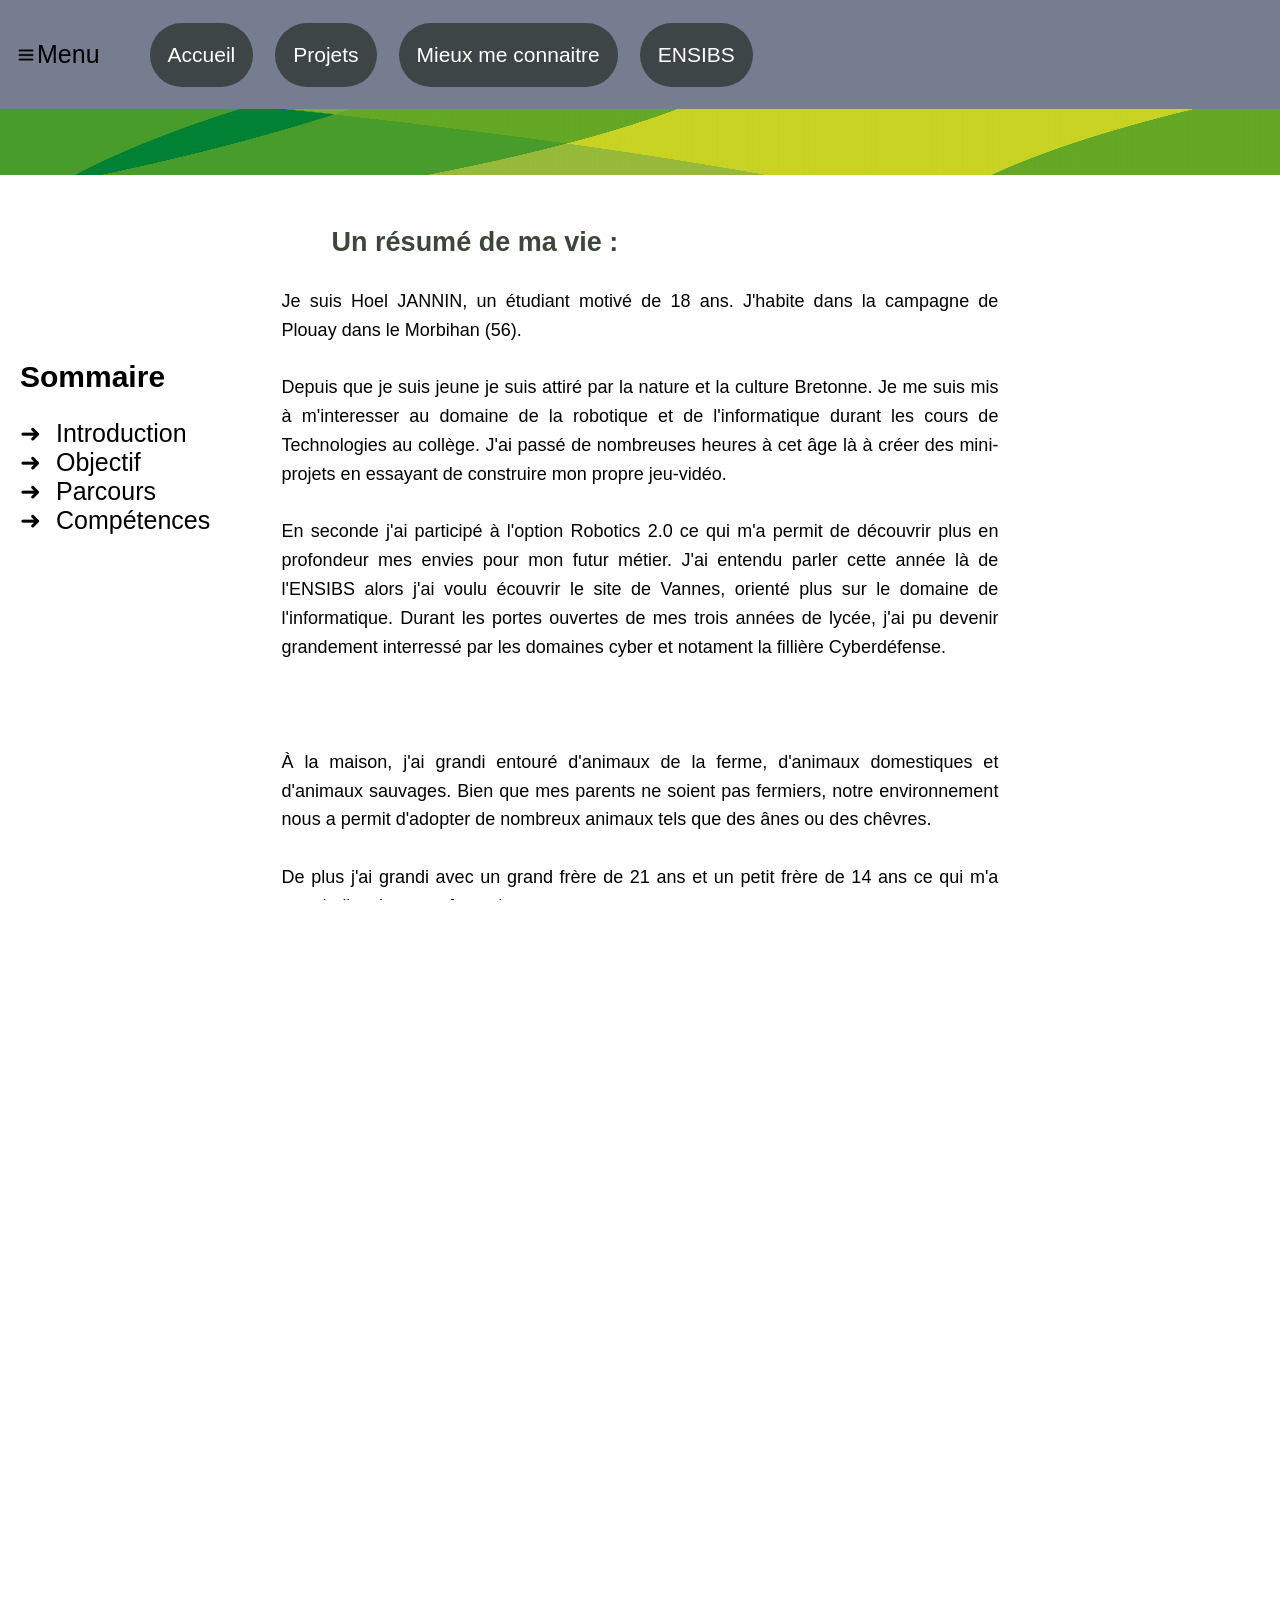
==== moi.html @ b2ffda15 "update" ====
<!DOCTYPE html>
<html lang="fr">
    <head>
        <meta charset="UTF-8">
        <meta name="viewport" content="widht=device-widht, initial-scale=1.0">
        
        <title>
            Hoel JANNIN - Projets
        </title>

        <link rel="shortcut icon" href="image.png">
        <link rel="stylesheet" href="JANNIN Hoel css.css">
        <script src="jannin_script.js" defer></script>
    </head>



    <body class ="page">


        <header id="le_header">
            
            <img id="monImage" src="Icone_menu.png" width="22" height="22">
            
            <p style="color:black">Menu</p>

            <div class="bouton_header">
                <button onclick="window.location.href='index.html'">
                    Accueil
                </button>
                <button onclick="window.location.href= 'Projet_1.html'">
                    Projets
                </button>
                <button onclick="window.location.href= 'Projet_1.html'">
                    Mieux me connaitre
                </button>
                <button onclick="window.location.href= 'https://www-ensibs.univ-ubs.fr/fr/index.html'">
                    ENSIBS
                </button>
            </div>

        </header>


        <nav class="menu">
            <h1>Sommaire</h1>
            <ul>
                <li><a href="#Introduction">Introduction</a></li>
                <li><a href="#Objectif">Objectif</a></li>
                <li><a href="#Parcours">Parcours</a></li>
                <li><a href="#Competences">Compétences</a></li>
            </ul>
        </nav>


        <section id="image_sous_header">
            <img id="image_verte" src="banier_ensibs.jpeg">
        </section>


        <section id="recap">

            <h2>Un résumé de ma vie : <br></h2>
            
            <p>
                Je suis Hoel JANNIN, un étudiant motivé de 18 ans. J'habite dans la campagne de Plouay dans le Morbihan (56).
                <br><br>Depuis que je suis jeune je suis attiré par la nature et la culture Bretonne. Je me suis mis à m'interesser au domaine de la robotique et de l'informatique durant les cours de Technologies au collège. J'ai passé de nombreuses heures à cet âge là à créer des mini-projets en essayant de construire mon propre jeu-vidéo.
                <br><br>En seconde j'ai participé à l'option Robotics 2.0 ce qui m'a permit de découvrir plus en profondeur mes envies pour mon futur métier. J'ai entendu parler cette année là de l'ENSIBS alors j'ai voulu écouvrir le site de Vannes, orienté plus sur le domaine de l'informatique. Durant les portes ouvertes de mes trois années de lycée, j'ai pu devenir grandement interressé par les domaines cyber et notament la fillière Cyberdéfense.
                <br><br><br><br>À la maison, j'ai grandi entouré d'animaux de la ferme, d'animaux domestiques et d'animaux sauvages. Bien que mes parents ne soient pas fermiers, notre environnement nous a permit d'adopter de nombreux animaux tels que des ânes ou des chêvres.
                <br><br>De plus j'ai grandi avec un grand frère de 21 ans et un petit frère de 14 ans ce qui m'a permit d'avoir une enfance heureuse.
                <br><br>Je me suis interressé très tôt à la musique et à partir de 7 ans j'ai pu choisir mon instrument de musique : La Batterie. Cela fait plus de 13 ans que je suis au sein de l'école de musique de Plouay et je suis actuellement en troisième cycle de batterie. Je suis actuellement sur un morceau considéré comme très compliqué du groupe Tool dans l'objectif de le représenter en publique lors de la fête de la musique.
                <br><br>Au-delà de ma pratique musicale, la musique est pour moi un refuge très important qui me passionne énormement.
                <br><br>Depuis l'âge de trois ans j'ai pratiqué divers sports en club. De la gymnastique, du caraté et même 9 ans de basket au sein des "Écureuils de Plouay". Enfin au collège je me mets serieusement à la course à pied et notament au trail. Suite à mon premier salaire, je finance l'achat d'un vélo de course et deviens pleinement cycliste.<br>Je  me considère aujourd'hui comme une personne athlétique et polyvalente qui pratique le cyclisme allant jusqu'à 200 km, la course à pied, le trail, l'hyrox et du renforcement musculaire.<br>Les sports d'endurence que je pratique m'ont beaucoup aidé à évoluer mentalement et à devenir la personne que je suis aujourd'hui.
            </p>


        <section id="le_footer">
            
            <h5>Me contacter :</h5>

            <p>                
                                
                <img id="idee" src="telephone.png" width="17" height="17">
                <a href="tel:+33768601523">07 68 60 15 23</a>
                
                <br>

                <img id="idee" src="mail.png" width="17" height="17">
                <a href="mailto:hoeljannin@gmail.com">hoeljannin@gmail.com</a>
                
                <br>

                <img id="idee" src="linkedin.png" width="17" height="17">
                <a href="https://www.linkedin.com/in/hoel-jannin">linkedin.com/in/hoel-jannin</a>           


            </p>

            <div class="images">

                <img id="logo_ensibs" src="logo_ensibs.png" width=auto height="75">
                <img id="logo_ensibs" src="logo_ubs.png" width=auto height="90">

            </div>

        </section>
                

    </body>

</html>
---- JANNIN Hoel css.css ----
html, body{
    height: 100%;
    font-family: Helvetica;
    overflow-x: hidden;
}

.container_informations {
    width: 80%;
    margin: 2px auto;
    padding: 30px;
}

h1{
    font-size: 30px
}

h2{
    color: rgb(60, 71, 57);
    margin-left: 50px;
}

ul {
  list-style: none;
  padding-left: 0;
}

li::before {
  content: "➜ ";
  margin-right: 8px;
}

#le_header{
    display: flex;
    align-items: center;
    padding: 15px;
    background-color: rgb(118, 125, 145);
    font-family: Helvetica;
    font-size: 25px;
    position: fixed;
    top: 0;
    left: 0;
    width: 100%;
}

.bouton_header{
    margin-left: 35px;
}

.bouton_header button{
    padding:20px 18px;
    border:none;
    background:rgb(61, 69, 70);
    color:rgb(255, 255, 255);
    cursor:pointer;
    font-size:21px;
    border-radius:50px;
    margin-left: 15px;
    transition: 0.3s;
}

.bouton_header button:hover{
    padding:20px 18px;
    border:none;
    background:rgb(152, 156, 173);
    color:rgb(0, 0, 0);
    cursor:pointer;
    font-size:21px;
    border-radius:50px;
    margin-left: 15px;
}

.menu{
    position: fixed;
    left: 0;
    top: 35%;
    width: 20%;
    height: 50%;
    align-items: center;
    padding: 20px;
    font-size: 25px;

}

.menu a{
    color: black;
    text-decoration: none;
}

.menu a:hover{
    color: black;
    text-decoration: none;
    font-weight: bold;
}

body.page{
    background-color: #ffffff;
    margin : 0;
    padding: 0;
    color: rgb(0, 0, 0);
    font-family: Arial;
}

#image_sous_header{
    margin-top: 105px;
}

#image_verte{
    width: 100%;
    height: 70px;
}

a{
    color: rgb(68, 146, 97);
    text-decoration: none;
}

a:hover{
    color: black;
    font-weight: bold;
}

#Introduction{
    scroll-margin-top: 105px;
    margin: auto;
    padding: 20px;
    background-color: rgb(255, 255, 255);
    width: 56%;
    font-size: 18px;
}

#Introduction{
    scroll-margin-top: 105px;
    margin: auto;
    padding: 20px;
    background-color: rgb(255, 255, 255);
    width: 56%;
    font-size: 18px;
    display: flex;
    align-items: flex-start;
    gap: 20px;
}

.presentation {
    margin-top: 100px;
    margin-left: -225px;
    display: flex;
    gap: 20px
}

#texte_Introduction{
    text-align: justify;
}

#Hoel{
    width: 169px;
    height: 210 px;
    vertical-align: middle;
}

#Objectif{
    scroll-margin-top: 105px;
    margin: auto;
    text-align: justify;
    padding: 20px;
    background-color: rgb(255, 255, 255);
    width: 56%;
    font-size: 18px;
    font-family: Helvetica;
    line-height: 1.6;
}

#Parcours{
    scroll-margin-top: 105px;
    margin: auto;
    text-align: justify;
    padding: 20px;
    background-color: rgb(255, 255, 255);
    width: 56%;
    font-size: 18px;
    font-family: Helvetica;
    line-height: 1.6;
}

#h3{
    font-family: Helvetica;
    font-size: 18px;
    text-align: center;
    color: rgb(150, 38, 38);
}

.tableau {
    border-collapse: collapse;
    margin:auto;
}

.tableau th{
    width: 200px;
    height: 50px;
    text-align: center;
    font-size: 18px;
    font-family: Helvetica;
    border: 1px solid black;
}

.tableau td{
    padding: 10px;
    font-size: 18px;
}

.tableau img{
    width: 150px;
    height: 80px;
    object-fit: cover;
    border-radius: 8px;
    cursor: pointer;
}

#description-text {
    text-align: justify;
    border-radius: 8px;
    background-color: rgb(228, 223, 217);
    height: 300px;
    width: 100%;
    padding: 20px;
}

h4{
    font-style: italic;
    font-size: 9px;
    color: rgb(160, 160, 160);
}

#Competences{
    scroll-margin-top: 105px;
    margin: auto;
    text-align: justify;
    padding: 20px;
    background-color: rgb(255, 255, 255);
    width: 56%;
    font-size: 18px;
    font-family: Helvetica;
    line-height: 1.6;
}

#le_footer{
    align-items: center;
    display: flex;
    text-align: center;
    padding: 15px;
    background-color: rgb(118, 125, 145);
    font-family: Helvetica;
    font-size: 12px;
    top: 0;
    left: 0;
    width: 100%;
    color: black;
    margin-right: 60%;
}

h5{
    font-size: 21px;
    color: rgb(228, 223, 217);
}

#le_footer a{
    color: rgb(228, 223, 217);
}

.logos{
    display: flex;
    justify-content: flex-end;
    gap: 10px;
    margin-right: 10px;
}

#recap{
    scroll-margin-top: 105px;
    margin: auto;
    text-align: justify;
    padding: 20px;
    background-color: rgb(255, 255, 255);
    width: 56%;
    font-size: 18px;
    font-family: Helvetica;
    line-height: 1.6;
}
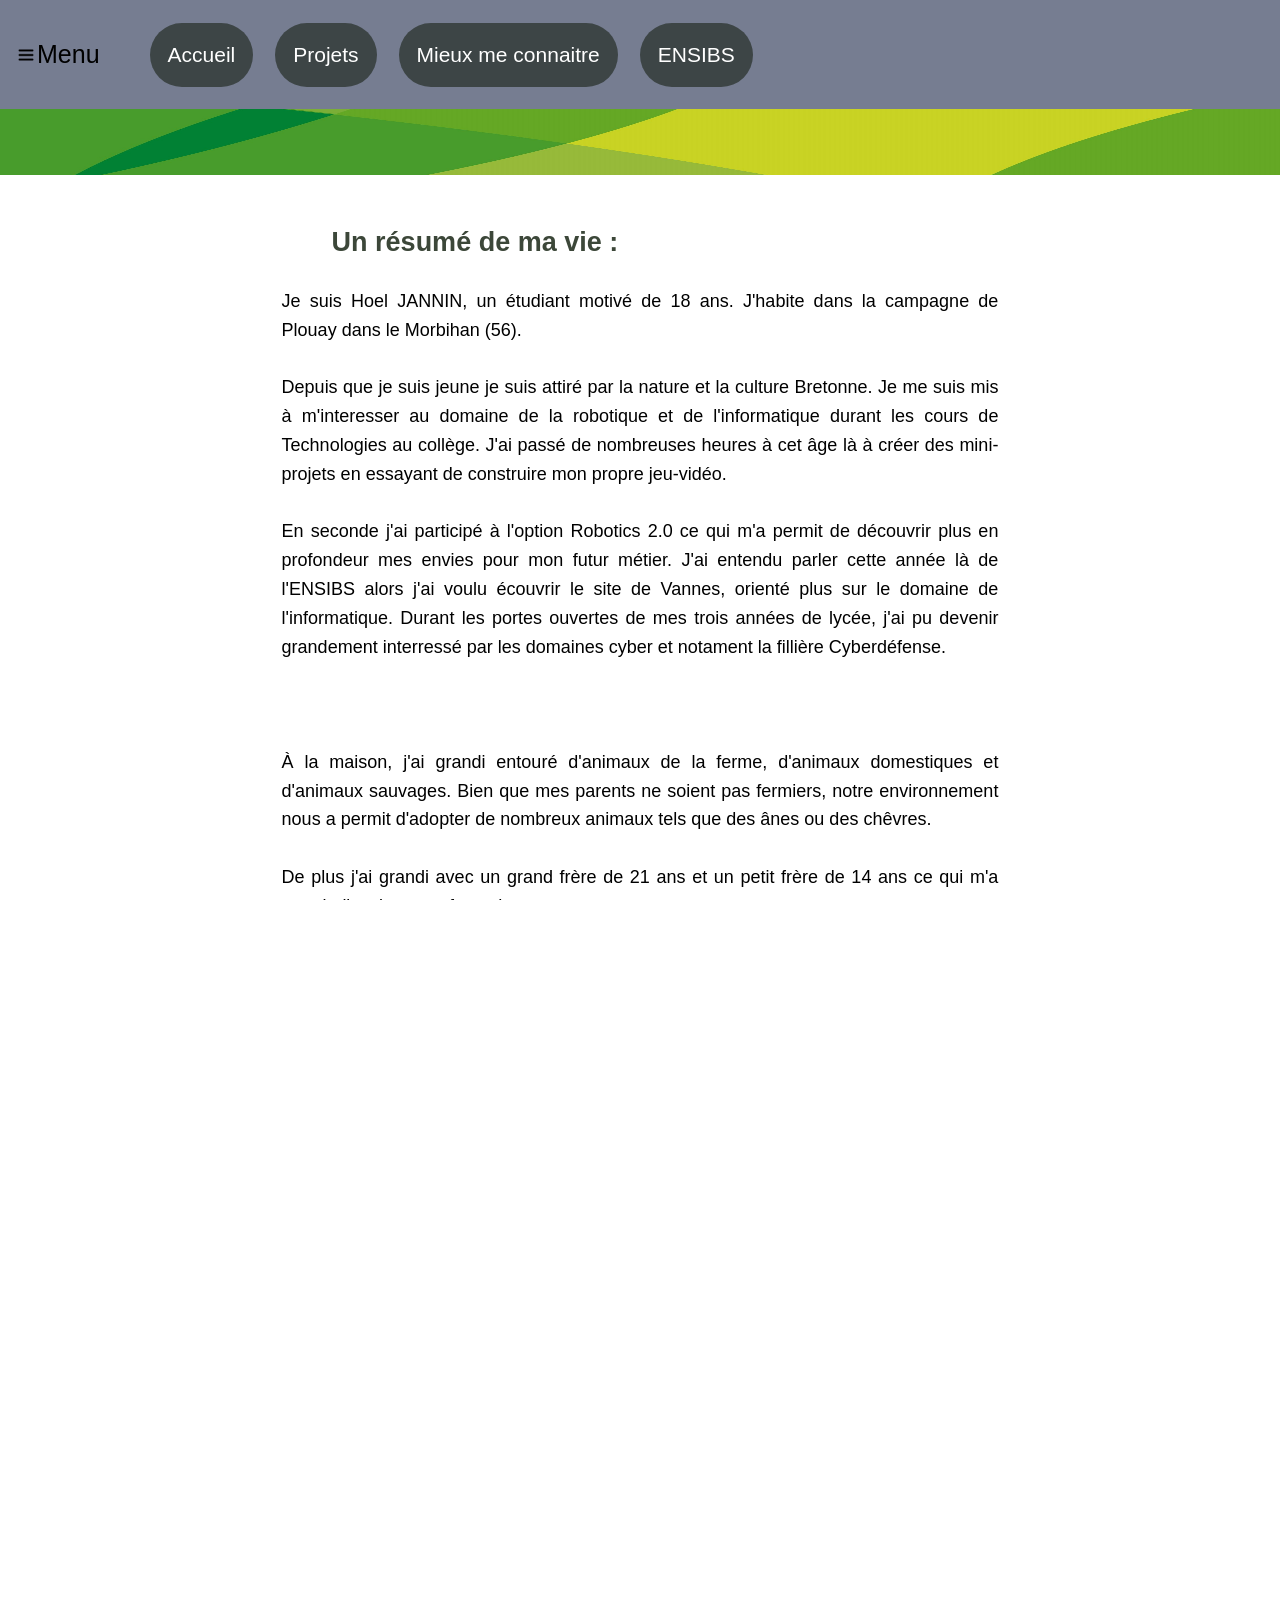
==== commit 905abbd0: "Update moi.html" ====
--- a/moi.html
+++ b/moi.html
@@ -42,17 +42,6 @@
         </header>
 
 
-        <nav class="menu">
-            <h1>Sommaire</h1>
-            <ul>
-                <li><a href="#Introduction">Introduction</a></li>
-                <li><a href="#Objectif">Objectif</a></li>
-                <li><a href="#Parcours">Parcours</a></li>
-                <li><a href="#Competences">Compétences</a></li>
-            </ul>
-        </nav>
-
-
         <section id="image_sous_header">
             <img id="image_verte" src="banier_ensibs.jpeg">
         </section>
@@ -73,8 +62,9 @@
                 <br><br>Depuis l'âge de trois ans j'ai pratiqué divers sports en club. De la gymnastique, du caraté et même 9 ans de basket au sein des "Écureuils de Plouay". Enfin au collège je me mets serieusement à la course à pied et notament au trail. Suite à mon premier salaire, je finance l'achat d'un vélo de course et deviens pleinement cycliste.<br>Je  me considère aujourd'hui comme une personne athlétique et polyvalente qui pratique le cyclisme allant jusqu'à 200 km, la course à pied, le trail, l'hyrox et du renforcement musculaire.<br>Les sports d'endurence que je pratique m'ont beaucoup aidé à évoluer mentalement et à devenir la personne que je suis aujourd'hui.
             </p>
 
+        </section>
 
-        <section id="le_footer">
+        <section id="le_footer" width="100%">
             
             <h5>Me contacter :</h5>
 
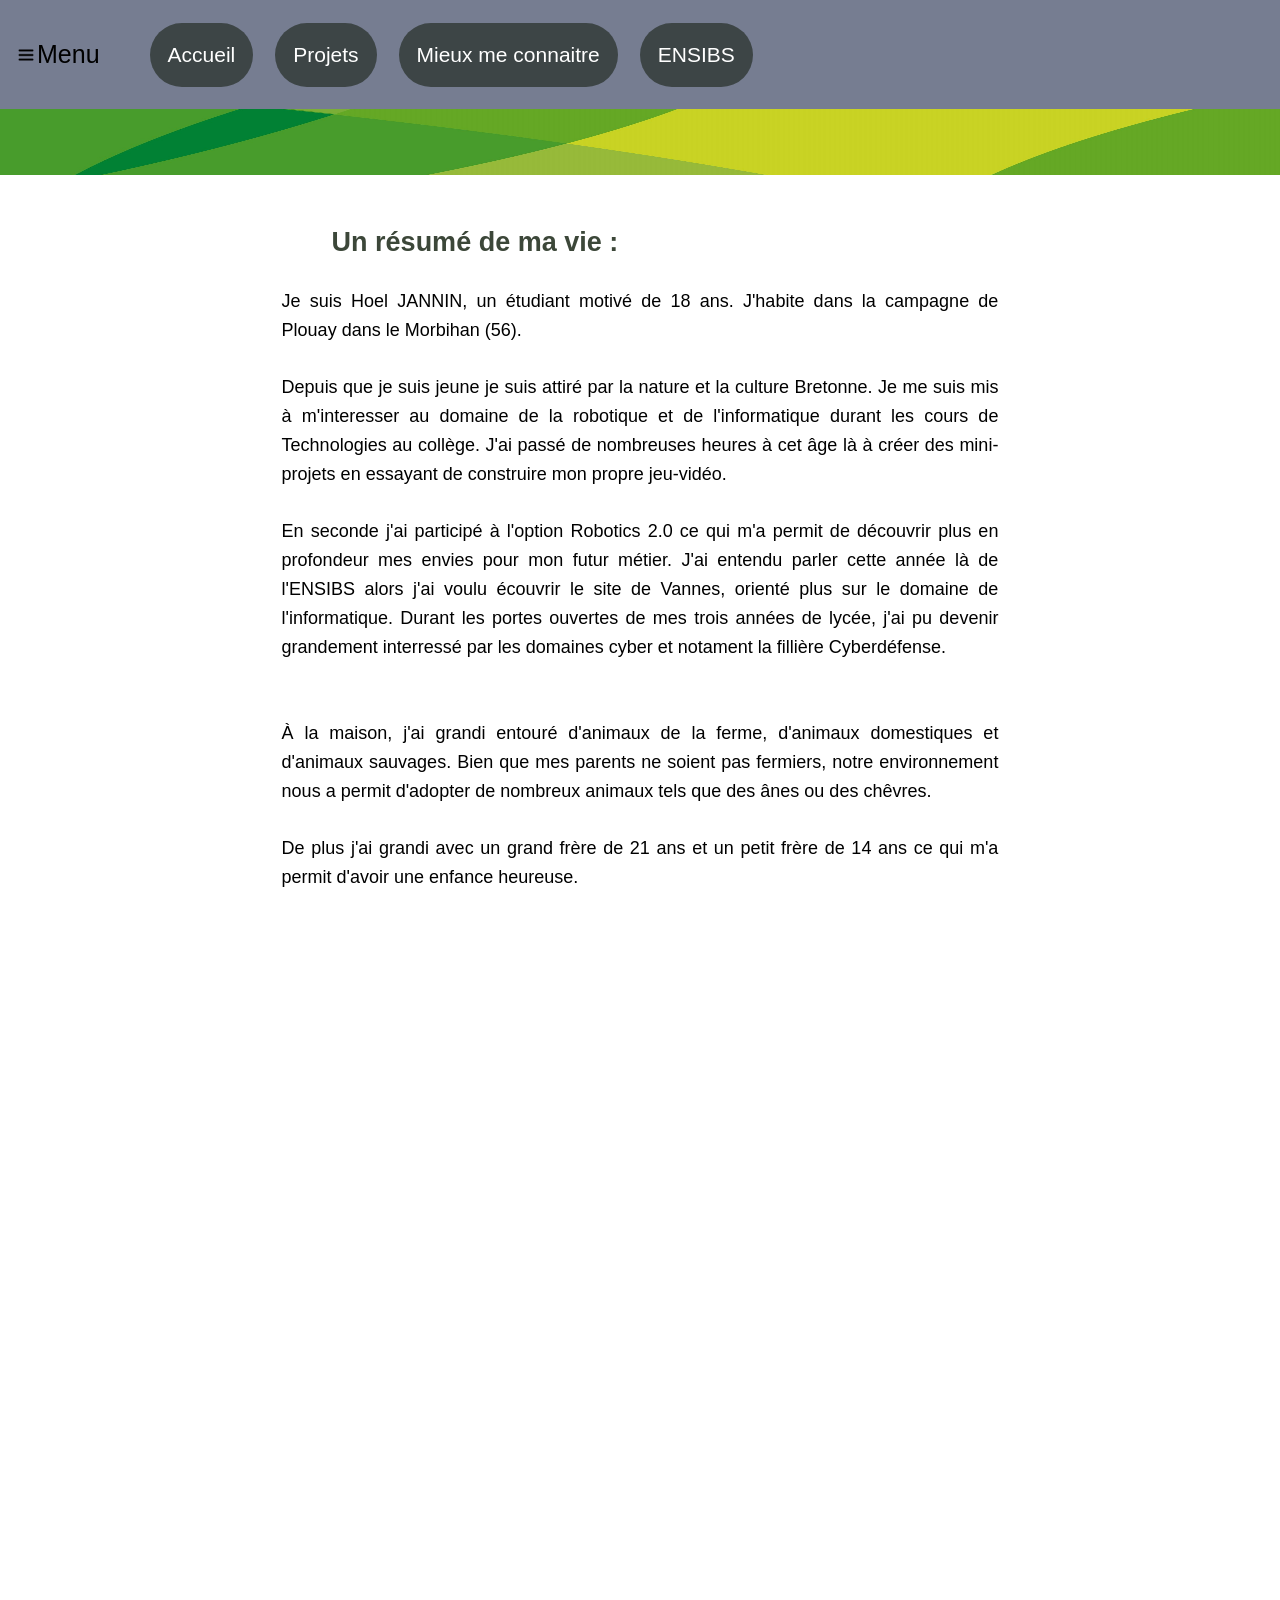
==== commit 4b98e8b2: "Final Update" ====
--- a/moi.html
+++ b/moi.html
@@ -28,10 +28,10 @@
                 <button onclick="window.location.href='index.html'">
                     Accueil
                 </button>
-                <button onclick="window.location.href= 'Projet_1.html'">
+                <button onclick="window.location.href= 'projet.html'">
                     Projets
                 </button>
-                <button onclick="window.location.href= 'Projet_1.html'">
+                <button onclick="window.location.href= 'moi.html'">
                     Mieux me connaitre
                 </button>
                 <button onclick="window.location.href= 'https://www-ensibs.univ-ubs.fr/fr/index.html'">
@@ -55,7 +55,7 @@
                 Je suis Hoel JANNIN, un étudiant motivé de 18 ans. J'habite dans la campagne de Plouay dans le Morbihan (56).
                 <br><br>Depuis que je suis jeune je suis attiré par la nature et la culture Bretonne. Je me suis mis à m'interesser au domaine de la robotique et de l'informatique durant les cours de Technologies au collège. J'ai passé de nombreuses heures à cet âge là à créer des mini-projets en essayant de construire mon propre jeu-vidéo.
                 <br><br>En seconde j'ai participé à l'option Robotics 2.0 ce qui m'a permit de découvrir plus en profondeur mes envies pour mon futur métier. J'ai entendu parler cette année là de l'ENSIBS alors j'ai voulu écouvrir le site de Vannes, orienté plus sur le domaine de l'informatique. Durant les portes ouvertes de mes trois années de lycée, j'ai pu devenir grandement interressé par les domaines cyber et notament la fillière Cyberdéfense.
-                <br><br><br><br>À la maison, j'ai grandi entouré d'animaux de la ferme, d'animaux domestiques et d'animaux sauvages. Bien que mes parents ne soient pas fermiers, notre environnement nous a permit d'adopter de nombreux animaux tels que des ânes ou des chêvres.
+                <br><br><br>À la maison, j'ai grandi entouré d'animaux de la ferme, d'animaux domestiques et d'animaux sauvages. Bien que mes parents ne soient pas fermiers, notre environnement nous a permit d'adopter de nombreux animaux tels que des ânes ou des chêvres.
                 <br><br>De plus j'ai grandi avec un grand frère de 21 ans et un petit frère de 14 ans ce qui m'a permit d'avoir une enfance heureuse.
                 <br><br>Je me suis interressé très tôt à la musique et à partir de 7 ans j'ai pu choisir mon instrument de musique : La Batterie. Cela fait plus de 13 ans que je suis au sein de l'école de musique de Plouay et je suis actuellement en troisième cycle de batterie. Je suis actuellement sur un morceau considéré comme très compliqué du groupe Tool dans l'objectif de le représenter en publique lors de la fête de la musique.
                 <br><br>Au-delà de ma pratique musicale, la musique est pour moi un refuge très important qui me passionne énormement.
@@ -64,9 +64,9 @@
 
         </section>
 
-        <section id="le_footer" width="100%">
+        <section id="le_footer">
             
-            <h5>Me contacter :</h5>
+            <h5>Me contacter :    </h5>
 
             <p>                
                                 
--- a/JANNIN Hoel css.css
+++ b/JANNIN Hoel css.css
@@ -254,7 +254,7 @@
     left: 0;
     width: 100%;
     color: black;
-    margin-right: 60%;
+    margin-left: 0px;
 }
 
 h5{
@@ -283,4 +283,46 @@
     font-size: 18px;
     font-family: Helvetica;
     line-height: 1.6;
+}
+
+#image_paragraphe{
+    width: 70%;
+    height: auto;
+    align-items: center;
+}
+
+#projet_web{
+    scroll-margin-top: 105px;
+    margin: auto;
+    text-align: justify;
+    padding: 20px;
+    background-color: rgb(255, 255, 255);
+    width: 56%;
+    font-size: 18px;
+    font-family: Helvetica;
+    line-height: 1.6;
+}
+
+#robot{
+    scroll-margin-top: 105px;
+    margin: auto;
+    text-align: justify;
+    padding: 20px;
+    background-color: rgb(255, 255, 255);
+    width: 56%;
+    font-size: 18px;
+    font-family: Helvetica;
+    line-height: 1.6;
+}
+
+#sql{
+    scroll-margin-top: 105px;
+    margin: auto;
+    text-align: justify;
+    padding: 20px;
+    background-color: rgb(255, 255, 255);
+    width: 56%;
+    font-size: 18px;
+    font-family: Helvetica;
+    line-height: 1.6;
 }
